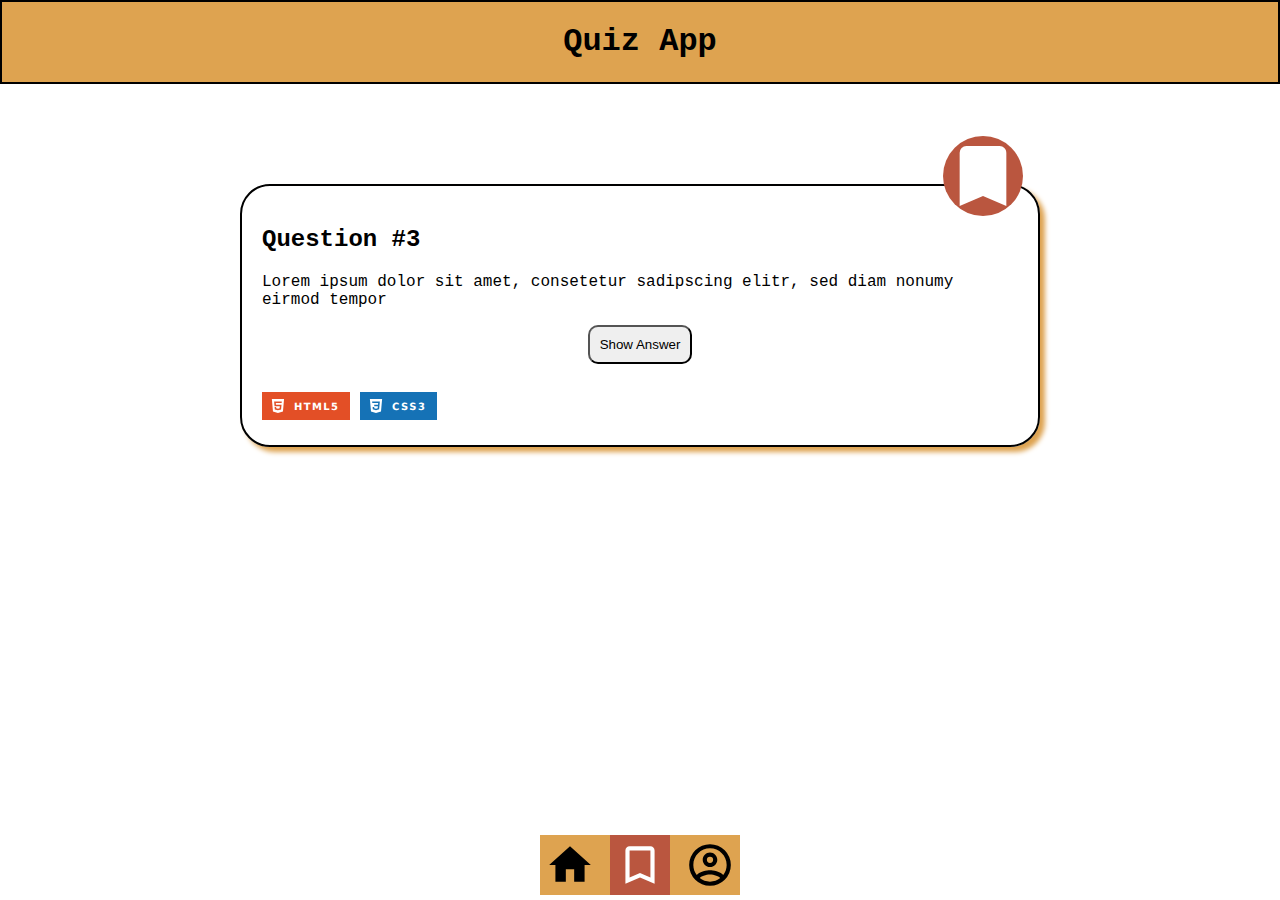
==== bookmarks.html @ f670e758 "add bookmarks.html" ====
<!DOCTYPE html>
<html lang="en">
  <head>
    <meta charset="UTF-8" />
    <meta http-equiv="X-UA-Compatible" content="IE=edge" />
    <meta name="viewport" content="width=device-width, initial-scale=1.0" />
    <link rel="stylesheet" href="styles.css" />
    <title>Document</title>
  </head>
  <body>
    <header>
        <h1>Quiz App</h1>
    </header>
    <main>
    <section class="question-card">
      <button class="bookmark-button active">
        <svg viewBox="0 0 24 24">
          <path
            fill="currentColor"
            d="M17,3H7A2,2 0 0,0 5,5V21L12,18L19,21V5C19,3.89 18.1,3 17,3Z"
          />
        </svg>
      </button>

      <!-- <button class="bookmark-button active">
            <svg style="width:24px;height:24px" viewBox="0 0 24 24">
                <path fill="currentColor" d="M17,3H7A2,2 0 0,0 5,5V21L12,18L19,21V5C19,3.89 18.1,3 17,3Z" />
            </svg>
          </button>  -->

      <h2>Question #3</h2>
      <p>
        Lorem ipsum dolor sit amet, consetetur sadipscing elitr, sed diam nonumy
        eirmod tempor
      </p>
      <button class="answer-button">Show Answer</button>
      <br />
      <img class="badge" src="./assets/html5-badge.svg" alt="html5" />
      <img class="badge" src="./assets/css3-badge.svg" alt="css3" />
    </section>
    </main>
    <footer>
        <nav class="navbar">
            <a href="index.html" class="link home">
            <svg viewBox="0 0 24 24">
                <path fill="currentColor" d="M10,20V14H14V20H19V12H22L12,3L2,12H5V20H10Z" />
            </svg>
            </a>
            <a href="bookmarks.html" class="link bookmark active">
                <svg viewBox="0 0 24 24">
                        <path fill="currentColor" d="M17,18L12,15.82L7,18V5H17M17,3H7A2,2 0 0,0 5,5V21L12,18L19,21V5C19,3.89 18.1,3 17,3Z" />
                    </svg>
                  </button>
            </a>
            <a href="profile.html" class="link profile">
                <svg viewBox="0 0 24 24">
                    <path fill="currentColor" d="M12,2A10,10 0 0,0 2,12A10,10 0 0,0 12,22A10,10 0 0,0 22,12A10,10 0 0,0 12,2M7.07,18.28C7.5,17.38 10.12,16.5 12,16.5C13.88,16.5 16.5,17.38 16.93,18.28C15.57,19.36 13.86,20 12,20C10.14,20 8.43,19.36 7.07,18.28M18.36,16.83C16.93,15.09 13.46,14.5 12,14.5C10.54,14.5 7.07,15.09 5.64,16.83C4.62,15.5 4,13.82 4,12C4,7.59 7.59,4 12,4C16.41,4 20,7.59 20,12C20,13.82 19.38,15.5 18.36,16.83M12,6C10.06,6 8.5,7.56 8.5,9.5C8.5,11.44 10.06,13 12,13C13.94,13 15.5,11.44 15.5,9.5C15.5,7.56 13.94,6 12,6M12,11A1.5,1.5 0 0,1 10.5,9.5A1.5,1.5 0 0,1 12,8A1.5,1.5 0 0,1 13.5,9.5A1.5,1.5 0 0,1 12,11Z" />
                </svg>
             </a>
        </nav>
    </footer>
  </body>
</html>
---- styles.css ----
* {
  box-sizing: border-box;
}

body {
  margin: 0;
  font-family: "Courier New", Courier, monospace;
}
header {
  border: 2px solid black;
  text-align: center;
  width: 100%;
  background-color: #dea350;
}

main {
  margin: 50px;
}

.question-card {
  position: relative;
  border: 2px solid black;
  border-radius: 30px;
  box-shadow: 5px 5px 5px #dea350;
  max-width: 800px;
  margin: 100px auto;
  padding: 20px;
}

.bookmark-button {
  position: absolute;
  border: none;
  padding: 0;
  width: 80px;
  height: 80px;
  border-radius: 50%;
  background-color: white;
  color: black;
  top: -50px;
  right: 15px;
}

.answer-button {
  display: block;
  padding: 10px;
  margin: 10px auto;
  border-radius: 10px;
}

footer {
  position: fixed;
  bottom: 0;
  display: flex;
  justify-content: center;
  align-items: center;
  width: 100%;
  z-index: 10;
  height: 70px;
}

.navbar {
  display: flex;
  gap: 10px;
  background-color: #dea350;
}

.link {
  width: 60px;
  height: 60px;
  color: black;
  text-decoration: none;
  padding: 5px;
}

.active {
  background-color: #ba563f;
  color: white;
}
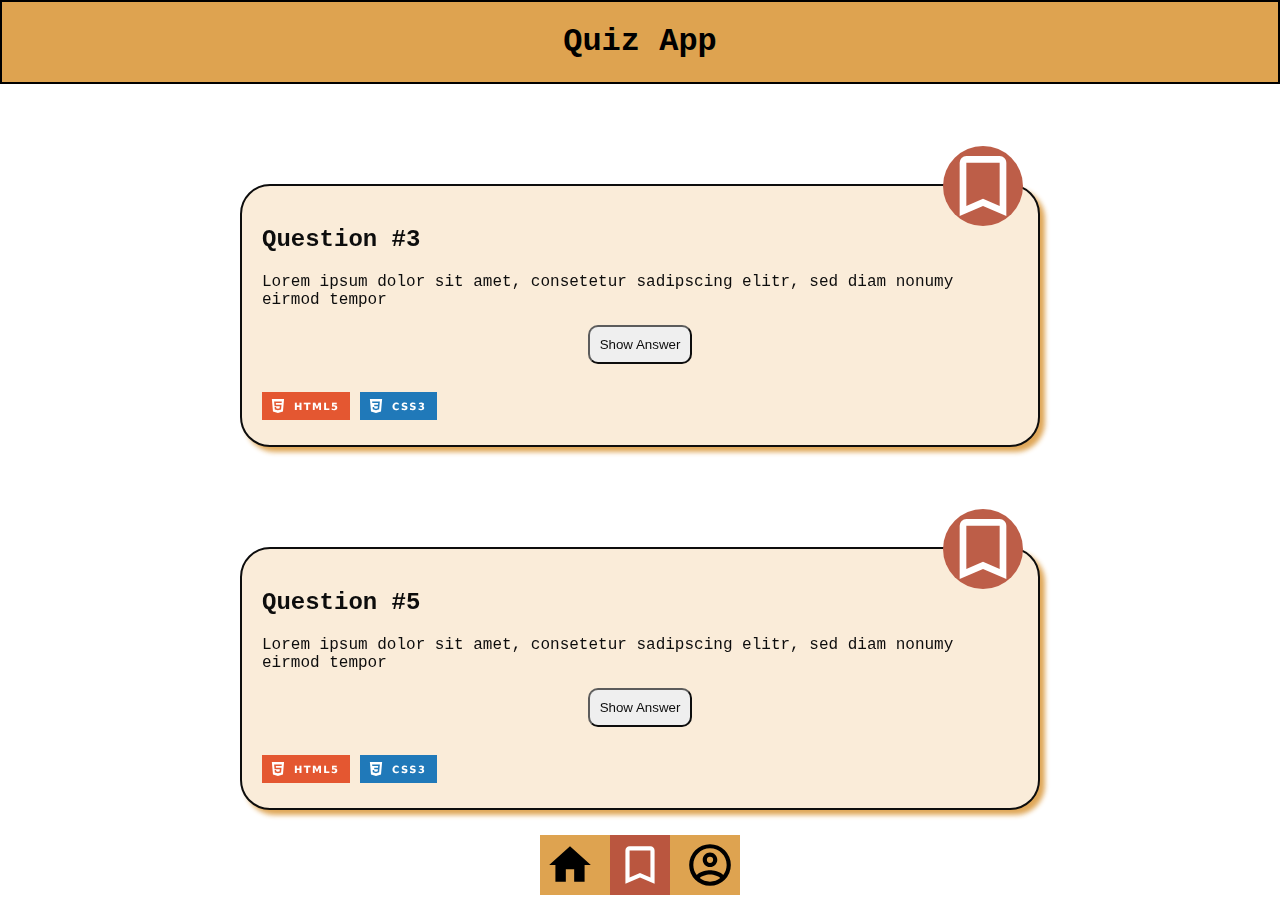
==== commit e4804cac: "add profile-page continue styling add index.js" ====
--- a/bookmarks.html
+++ b/bookmarks.html
@@ -5,20 +5,18 @@
     <meta http-equiv="X-UA-Compatible" content="IE=edge" />
     <meta name="viewport" content="width=device-width, initial-scale=1.0" />
     <link rel="stylesheet" href="styles.css" />
+    <script src="index.js" defer></script>
     <title>Document</title>
   </head>
-  <body>
+  <body data-js="body">
     <header>
         <h1>Quiz App</h1>
     </header>
     <main>
     <section class="question-card">
-      <button class="bookmark-button active">
+      <button class="question-card__bookmark-button active">
         <svg viewBox="0 0 24 24">
-          <path
-            fill="currentColor"
-            d="M17,3H7A2,2 0 0,0 5,5V21L12,18L19,21V5C19,3.89 18.1,3 17,3Z"
-          />
+            <path fill="currentColor" d="M17,18L12,15.82L7,18V5H17M17,3H7A2,2 0 0,0 5,5V21L12,18L19,21V5C19,3.89 18.1,3 17,3Z" />
         </svg>
       </button>
 
@@ -33,26 +31,40 @@
         Lorem ipsum dolor sit amet, consetetur sadipscing elitr, sed diam nonumy
         eirmod tempor
       </p>
-      <button class="answer-button">Show Answer</button>
+      <button class="question-card__answer-button">Show Answer</button>
       <br />
-      <img class="badge" src="./assets/html5-badge.svg" alt="html5" />
-      <img class="badge" src="./assets/css3-badge.svg" alt="css3" />
+      <img src="./assets/html5-badge.svg" alt="html5" />
+      <img src="./assets/css3-badge.svg" alt="css3" />
     </section>
+
+    <section class="question-card">
+        <button class="question-card__bookmark-button active">
+            <svg viewBox="0 0 24 24">
+                <path fill="currentColor" d="M17,18L12,15.82L7,18V5H17M17,3H7A2,2 0 0,0 5,5V21L12,18L19,21V5C19,3.89 18.1,3 17,3Z" />
+            </svg>
+        </button>
+        <h2>Question #5</h2>
+        <p>Lorem ipsum dolor sit amet, consetetur sadipscing elitr, sed diam nonumy eirmod tempor</p>
+        <button class="question-card__answer-button">Show Answer</button>
+        <br />
+        <img src="./assets/html5-badge.svg" alt="html5" />
+        <img src="./assets/css3-badge.svg" alt="css3" />
+      </section>
     </main>
     <footer>
         <nav class="navbar">
-            <a href="index.html" class="link home">
+            <a href="index.html" class="navbar__link">
             <svg viewBox="0 0 24 24">
                 <path fill="currentColor" d="M10,20V14H14V20H19V12H22L12,3L2,12H5V20H10Z" />
             </svg>
             </a>
-            <a href="bookmarks.html" class="link bookmark active">
+            <a href="bookmarks.html" class="navbar__link active">
                 <svg viewBox="0 0 24 24">
                         <path fill="currentColor" d="M17,18L12,15.82L7,18V5H17M17,3H7A2,2 0 0,0 5,5V21L12,18L19,21V5C19,3.89 18.1,3 17,3Z" />
                     </svg>
                   </button>
             </a>
-            <a href="profile.html" class="link profile">
+            <a href="profile.html" class="navbar__link">
                 <svg viewBox="0 0 24 24">
                     <path fill="currentColor" d="M12,2A10,10 0 0,0 2,12A10,10 0 0,0 12,22A10,10 0 0,0 22,12A10,10 0 0,0 12,2M7.07,18.28C7.5,17.38 10.12,16.5 12,16.5C13.88,16.5 16.5,17.38 16.93,18.28C15.57,19.36 13.86,20 12,20C10.14,20 8.43,19.36 7.07,18.28M18.36,16.83C16.93,15.09 13.46,14.5 12,14.5C10.54,14.5 7.07,15.09 5.64,16.83C4.62,15.5 4,13.82 4,12C4,7.59 7.59,4 12,4C16.41,4 20,7.59 20,12C20,13.82 19.38,15.5 18.36,16.83M12,6C10.06,6 8.5,7.56 8.5,9.5C8.5,11.44 10.06,13 12,13C13.94,13 15.5,11.44 15.5,9.5C15.5,7.56 13.94,6 12,6M12,11A1.5,1.5 0 0,1 10.5,9.5A1.5,1.5 0 0,1 12,8A1.5,1.5 0 0,1 13.5,9.5A1.5,1.5 0 0,1 12,11Z" />
                 </svg>
--- a/styles.css
+++ b/styles.css
@@ -6,6 +6,12 @@
   margin: 0;
   font-family: "Courier New", Courier, monospace;
 }
+
+body.dark {
+  background-color: rgb(50, 51, 58);
+  color: white;
+}
+
 header {
   border: 2px solid black;
   text-align: center;
@@ -25,22 +31,24 @@
   max-width: 800px;
   margin: 100px auto;
   padding: 20px;
+  background-color: antiquewhite;
+  opacity: 0.95;
 }
 
-.bookmark-button {
+.question-card__bookmark-button {
   position: absolute;
   border: none;
   padding: 0;
   width: 80px;
   height: 80px;
   border-radius: 50%;
-  background-color: white;
+  background-color: transparent;
   color: black;
-  top: -50px;
+  top: -40px;
   right: 15px;
 }
 
-.answer-button {
+.question-card__answer-button {
   display: block;
   padding: 10px;
   margin: 10px auto;
@@ -64,7 +72,7 @@
   background-color: #dea350;
 }
 
-.link {
+.navbar__link {
   width: 60px;
   height: 60px;
   color: black;
@@ -76,3 +84,78 @@
   background-color: #ba563f;
   color: white;
 }
+
+.switch {
+  position: relative;
+  display: inline-block;
+  width: 60px;
+  height: 34px;
+  color: black;
+}
+
+.switch input {
+  opacity: 0;
+  width: 0;
+  height: 0;
+}
+
+.slider {
+  position: absolute;
+  cursor: pointer;
+  top: 0;
+  left: 0;
+  right: 0;
+  bottom: 0;
+  background-color: #ccc;
+  -webkit-transition: 0.4s;
+  transition: 0.4s;
+}
+
+.slider:before {
+  position: absolute;
+  content: "";
+  height: 26px;
+  width: 26px;
+  left: 4px;
+  bottom: 4px;
+  background-color: white;
+  -webkit-transition: 0.4s;
+  transition: 0.4s;
+}
+
+input:checked + .slider {
+  background-color: #2196f3;
+}
+
+input:focus + .slider {
+  box-shadow: 0 0 1px #2196f3;
+}
+
+input:checked + .slider:before {
+  -webkit-transform: translateX(26px);
+  -ms-transform: translateX(26px);
+  transform: translateX(26px);
+}
+
+/* Rounded sliders */
+.slider.round {
+  border-radius: 34px;
+}
+
+.slider.round:before {
+  border-radius: 50%;
+}
+
+.dark-mode {
+  display: flex;
+  justify-content: space-around;
+  align-items: center;
+}
+
+.counter {
+  position: static;
+  width: 30px;
+  height: 30px;
+  border: 2px solid black;
+  padding: 10px;
+}
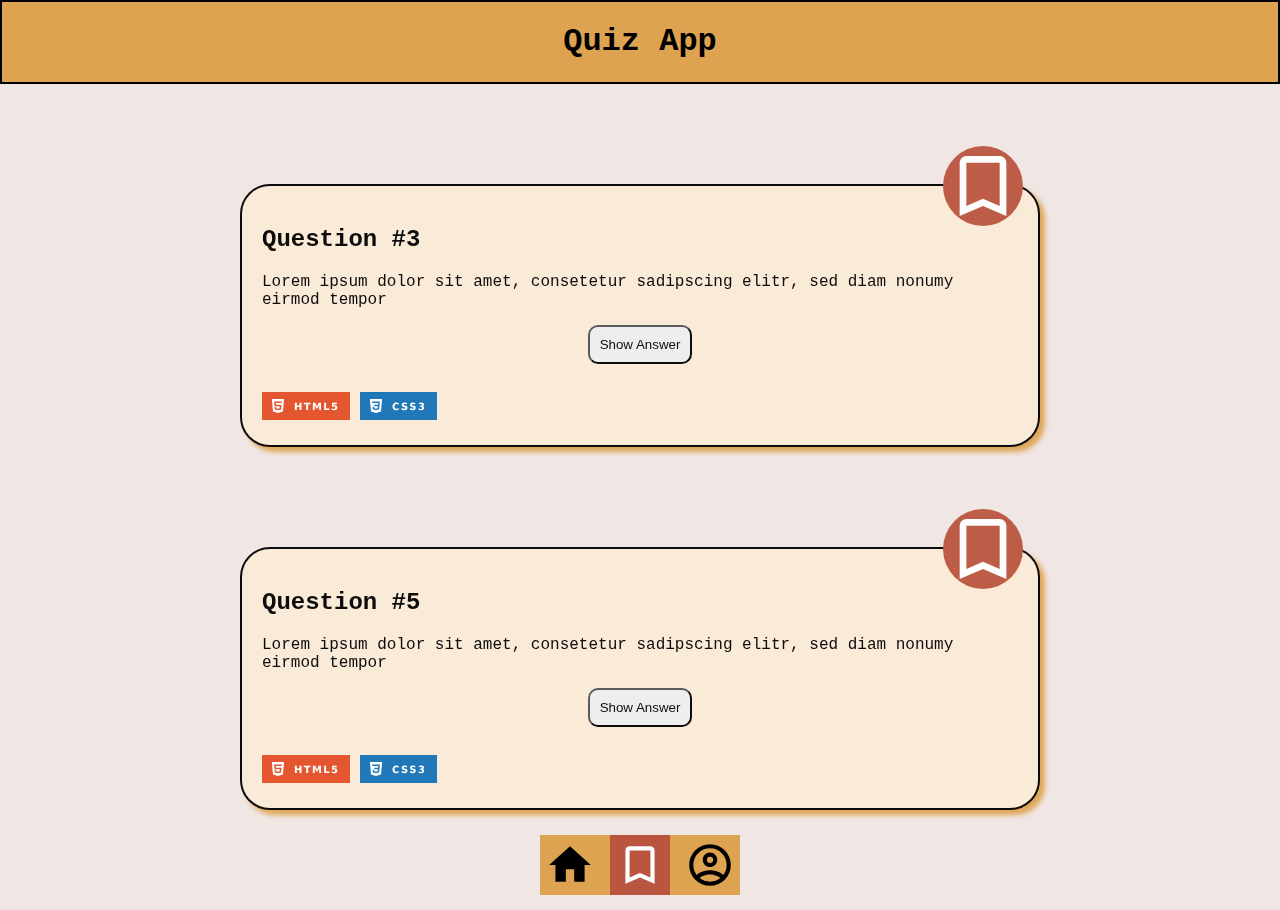
==== commit 748448db: "actualize files" ====
--- a/bookmarks.html
+++ b/bookmarks.html
@@ -72,4 +72,4 @@
         </nav>
     </footer>
   </body>
-</html>
+</html>--- a/styles.css
+++ b/styles.css
@@ -1,161 +1,5 @@
-* {
-  box-sizing: border-box;
-}
-
-body {
-  margin: 0;
-  font-family: "Courier New", Courier, monospace;
-}
-
-body.dark {
-  background-color: rgb(50, 51, 58);
-  color: white;
-}
-
-header {
-  border: 2px solid black;
-  text-align: center;
-  width: 100%;
-  background-color: #dea350;
-}
-
-main {
-  margin: 50px;
-}
-
-.question-card {
-  position: relative;
-  border: 2px solid black;
-  border-radius: 30px;
-  box-shadow: 5px 5px 5px #dea350;
-  max-width: 800px;
-  margin: 100px auto;
-  padding: 20px;
-  background-color: antiquewhite;
-  opacity: 0.95;
-}
-
-.question-card__bookmark-button {
-  position: absolute;
-  border: none;
-  padding: 0;
-  width: 80px;
-  height: 80px;
-  border-radius: 50%;
-  background-color: transparent;
-  color: black;
-  top: -40px;
-  right: 15px;
-}
-
-.question-card__answer-button {
-  display: block;
-  padding: 10px;
-  margin: 10px auto;
-  border-radius: 10px;
-}
-
-footer {
-  position: fixed;
-  bottom: 0;
-  display: flex;
-  justify-content: center;
-  align-items: center;
-  width: 100%;
-  z-index: 10;
-  height: 70px;
-}
-
-.navbar {
-  display: flex;
-  gap: 10px;
-  background-color: #dea350;
-}
-
-.navbar__link {
-  width: 60px;
-  height: 60px;
-  color: black;
-  text-decoration: none;
-  padding: 5px;
-}
-
-.active {
-  background-color: #ba563f;
-  color: white;
-}
-
-.switch {
-  position: relative;
-  display: inline-block;
-  width: 60px;
-  height: 34px;
-  color: black;
-}
-
-.switch input {
-  opacity: 0;
-  width: 0;
-  height: 0;
-}
-
-.slider {
-  position: absolute;
-  cursor: pointer;
-  top: 0;
-  left: 0;
-  right: 0;
-  bottom: 0;
-  background-color: #ccc;
-  -webkit-transition: 0.4s;
-  transition: 0.4s;
-}
-
-.slider:before {
-  position: absolute;
-  content: "";
-  height: 26px;
-  width: 26px;
-  left: 4px;
-  bottom: 4px;
-  background-color: white;
-  -webkit-transition: 0.4s;
-  transition: 0.4s;
-}
-
-input:checked + .slider {
-  background-color: #2196f3;
-}
-
-input:focus + .slider {
-  box-shadow: 0 0 1px #2196f3;
-}
-
-input:checked + .slider:before {
-  -webkit-transform: translateX(26px);
-  -ms-transform: translateX(26px);
-  transform: translateX(26px);
-}
-
-/* Rounded sliders */
-.slider.round {
-  border-radius: 34px;
-}
-
-.slider.round:before {
-  border-radius: 50%;
-}
-
-.dark-mode {
-  display: flex;
-  justify-content: space-around;
-  align-items: center;
-}
-
-.counter {
-  position: static;
-  width: 30px;
-  height: 30px;
-  border: 2px solid black;
-  padding: 10px;
-}
+@import "./global.css";
+@import "./components/question-card.css";
+@import "./components/navigation.css";
+@import "./components/dark-mode.css";
+@import "./components/profile.css";
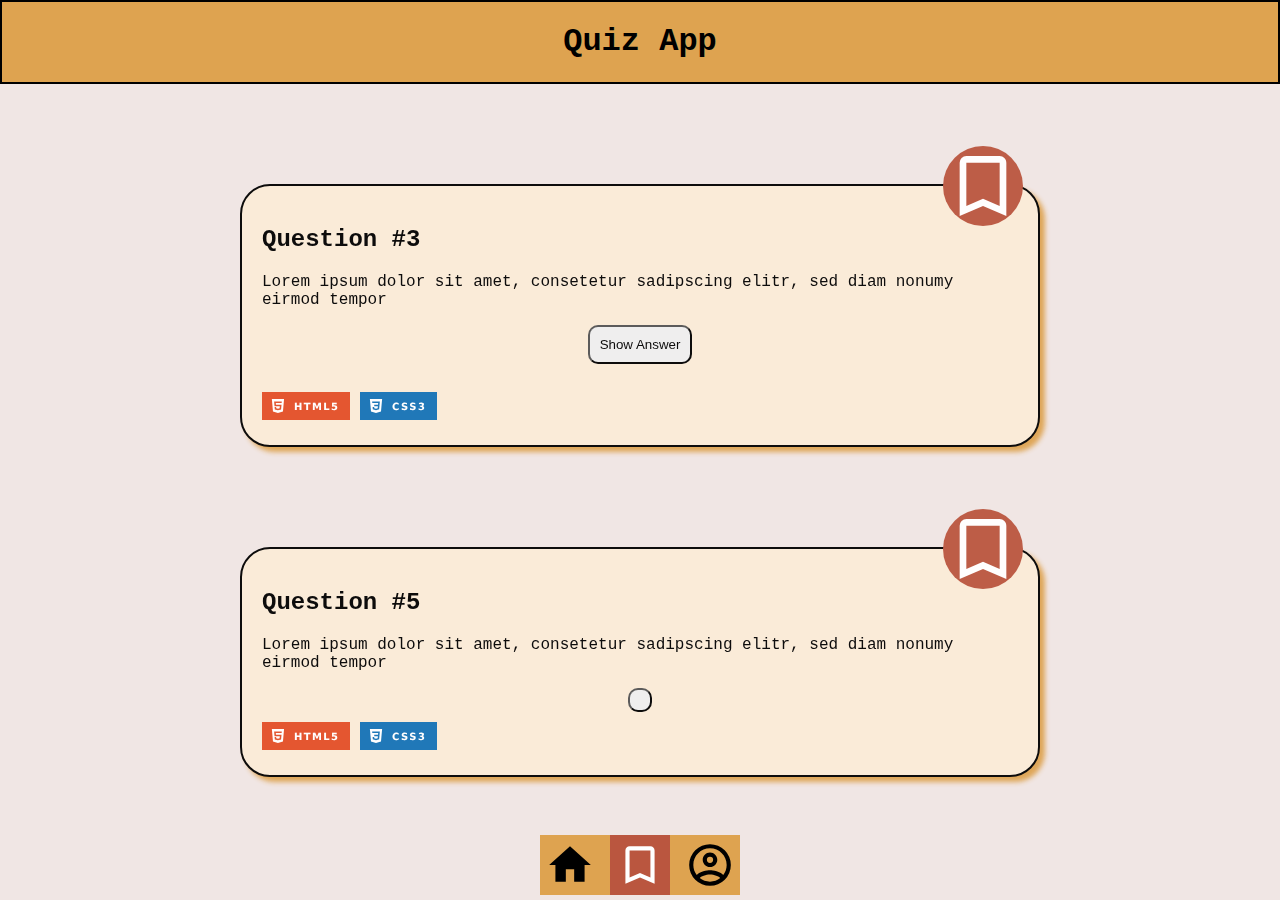
==== commit 2eb1b599: "add accessibility" ====
--- a/bookmarks.html
+++ b/bookmarks.html
@@ -13,9 +13,10 @@
         <h1>Quiz App</h1>
     </header>
     <main>
+    <!--start card-->
     <section class="question-card">
-      <button class="question-card__bookmark-button active">
-        <svg viewBox="0 0 24 24">
+      <button class="question-card__bookmark-button active" aria-label="click to remove bookmark">
+        <svg viewBox="0 0 24 24"> 
             <path fill="currentColor" d="M17,18L12,15.82L7,18V5H17M17,3H7A2,2 0 0,0 5,5V21L12,18L19,21V5C19,3.89 18.1,3 17,3Z" />
         </svg>
       </button>
@@ -31,40 +32,39 @@
         Lorem ipsum dolor sit amet, consetetur sadipscing elitr, sed diam nonumy
         eirmod tempor
       </p>
-      <button class="question-card__answer-button">Show Answer</button>
+      <button class="question-card__answer-button" aria-label="click to see answer">Show Answer</button>
       <br />
-      <img src="./assets/html5-badge.svg" alt="html5" />
-      <img src="./assets/css3-badge.svg" alt="css3" />
+      <img src="./assets/html5-badge.svg" alt="html5-badge" />
+      <img src="./assets/css3-badge.svg" alt="css3-badge" />
     </section>
 
     <section class="question-card">
-        <button class="question-card__bookmark-button active">
+        <button class="question-card__bookmark-button active" aria-label="click to remove bookmark">
             <svg viewBox="0 0 24 24">
                 <path fill="currentColor" d="M17,18L12,15.82L7,18V5H17M17,3H7A2,2 0 0,0 5,5V21L12,18L19,21V5C19,3.89 18.1,3 17,3Z" />
             </svg>
         </button>
         <h2>Question #5</h2>
         <p>Lorem ipsum dolor sit amet, consetetur sadipscing elitr, sed diam nonumy eirmod tempor</p>
-        <button class="question-card__answer-button">Show Answer</button>
-        <br />
-        <img src="./assets/html5-badge.svg" alt="html5" />
-        <img src="./assets/css3-badge.svg" alt="css3" />
+        <button class="question-card__answer-button" aria-label="click to see answer"></button>
+        <img src="./assets/html5-badge.svg" alt="html5-badge" />
+        <img src="./assets/css3-badge.svg" alt="css3-badge" />
       </section>
     </main>
     <footer>
         <nav class="navbar">
-            <a href="index.html" class="navbar__link">
+            <a href="index.html" class="navbar__link" aria-label="switch to quiz-page">
             <svg viewBox="0 0 24 24">
                 <path fill="currentColor" d="M10,20V14H14V20H19V12H22L12,3L2,12H5V20H10Z" />
             </svg>
             </a>
-            <a href="bookmarks.html" class="navbar__link active">
+            <a href="bookmarks.html" class="navbar__link active" aria-label="switch to bookmark-page">
                 <svg viewBox="0 0 24 24">
                         <path fill="currentColor" d="M17,18L12,15.82L7,18V5H17M17,3H7A2,2 0 0,0 5,5V21L12,18L19,21V5C19,3.89 18.1,3 17,3Z" />
                     </svg>
                   </button>
             </a>
-            <a href="profile.html" class="navbar__link">
+            <a href="profile.html" class="navbar__link" aria-label="switch to profile-page">
                 <svg viewBox="0 0 24 24">
                     <path fill="currentColor" d="M12,2A10,10 0 0,0 2,12A10,10 0 0,0 12,22A10,10 0 0,0 22,12A10,10 0 0,0 12,2M7.07,18.28C7.5,17.38 10.12,16.5 12,16.5C13.88,16.5 16.5,17.38 16.93,18.28C15.57,19.36 13.86,20 12,20C10.14,20 8.43,19.36 7.07,18.28M18.36,16.83C16.93,15.09 13.46,14.5 12,14.5C10.54,14.5 7.07,15.09 5.64,16.83C4.62,15.5 4,13.82 4,12C4,7.59 7.59,4 12,4C16.41,4 20,7.59 20,12C20,13.82 19.38,15.5 18.36,16.83M12,6C10.06,6 8.5,7.56 8.5,9.5C8.5,11.44 10.06,13 12,13C13.94,13 15.5,11.44 15.5,9.5C15.5,7.56 13.94,6 12,6M12,11A1.5,1.5 0 0,1 10.5,9.5A1.5,1.5 0 0,1 12,8A1.5,1.5 0 0,1 13.5,9.5A1.5,1.5 0 0,1 12,11Z" />
                 </svg>
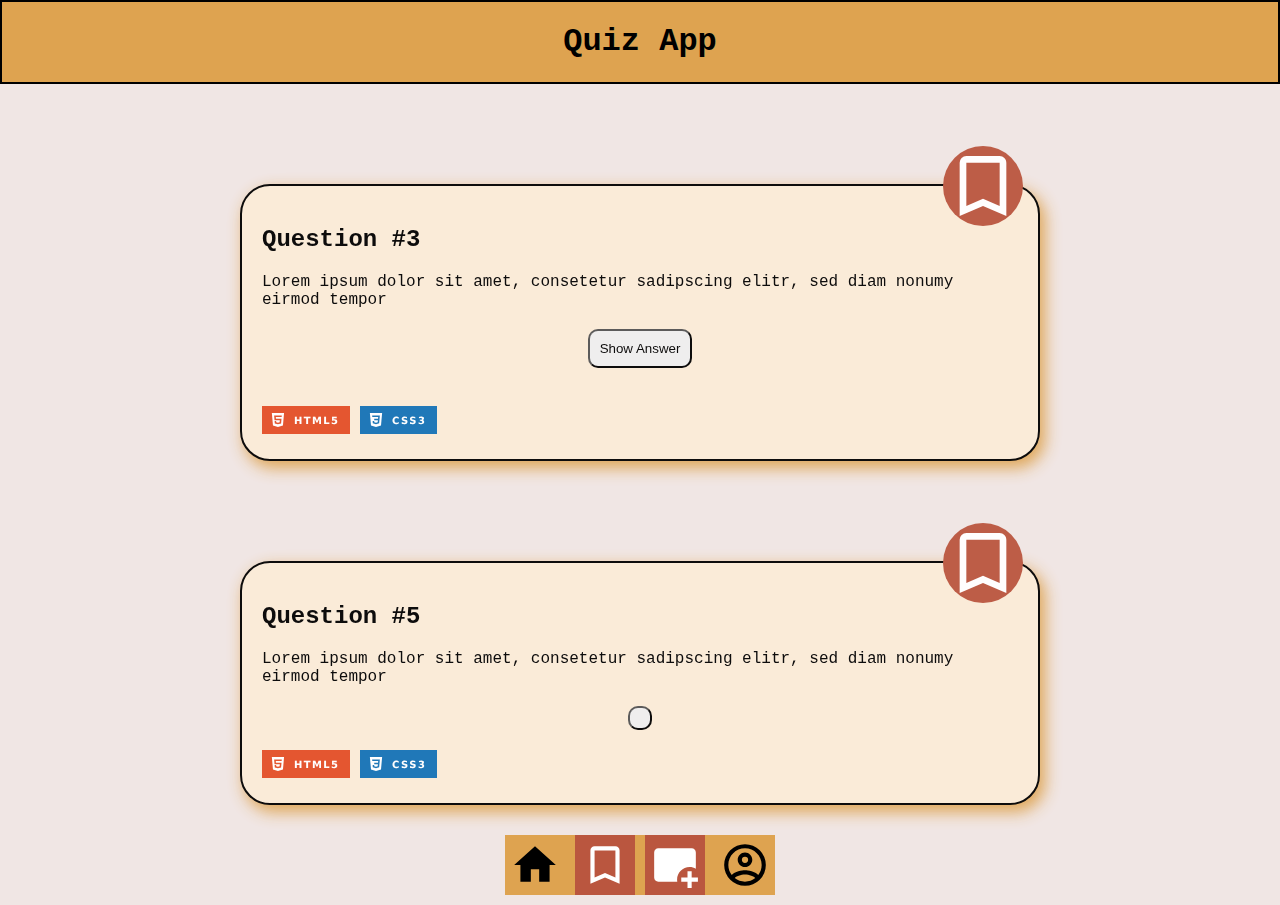
==== commit 549fb59a: "add js for buttons and build form-page" ====
--- a/bookmarks.html
+++ b/bookmarks.html
@@ -6,7 +6,7 @@
     <meta name="viewport" content="width=device-width, initial-scale=1.0" />
     <link rel="stylesheet" href="styles.css" />
     <script src="index.js" defer></script>
-    <title>Document</title>
+    <title>Bookmark Page</title>
   </head>
   <body data-js="body">
     <header>
@@ -64,6 +64,11 @@
                     </svg>
                   </button>
             </a>
+            <a href="form.html" class="navbar__link active"aria-label="swich to form-page">
+              <svg viewBox="0 0 24 24">
+                  <path fill="currentColor" d="M13.09 20H4C2.9 20 2 19.11 2 18V6C2 4.89 2.9 4 4 4H20C21.11 4 22 4.89 22 6V13.81C21.12 13.3 20.09 13 19 13C15.69 13 13 15.69 13 19C13 19.34 13.04 19.67 13.09 20M18 15V18H15V20H18V23H20V20H23V18H20V15H18Z" />
+              </svg>
+          </a>
             <a href="profile.html" class="navbar__link" aria-label="switch to profile-page">
                 <svg viewBox="0 0 24 24">
                     <path fill="currentColor" d="M12,2A10,10 0 0,0 2,12A10,10 0 0,0 12,22A10,10 0 0,0 22,12A10,10 0 0,0 12,2M7.07,18.28C7.5,17.38 10.12,16.5 12,16.5C13.88,16.5 16.5,17.38 16.93,18.28C15.57,19.36 13.86,20 12,20C10.14,20 8.43,19.36 7.07,18.28M18.36,16.83C16.93,15.09 13.46,14.5 12,14.5C10.54,14.5 7.07,15.09 5.64,16.83C4.62,15.5 4,13.82 4,12C4,7.59 7.59,4 12,4C16.41,4 20,7.59 20,12C20,13.82 19.38,15.5 18.36,16.83M12,6C10.06,6 8.5,7.56 8.5,9.5C8.5,11.44 10.06,13 12,13C13.94,13 15.5,11.44 15.5,9.5C15.5,7.56 13.94,6 12,6M12,11A1.5,1.5 0 0,1 10.5,9.5A1.5,1.5 0 0,1 12,8A1.5,1.5 0 0,1 13.5,9.5A1.5,1.5 0 0,1 12,11Z" />
--- a/styles.css
+++ b/styles.css
@@ -2,4 +2,5 @@
 @import "./components/question-card.css";
 @import "./components/navigation.css";
 @import "./components/dark-mode.css";
+@import "./components/form.css";
 @import "./components/profile.css";
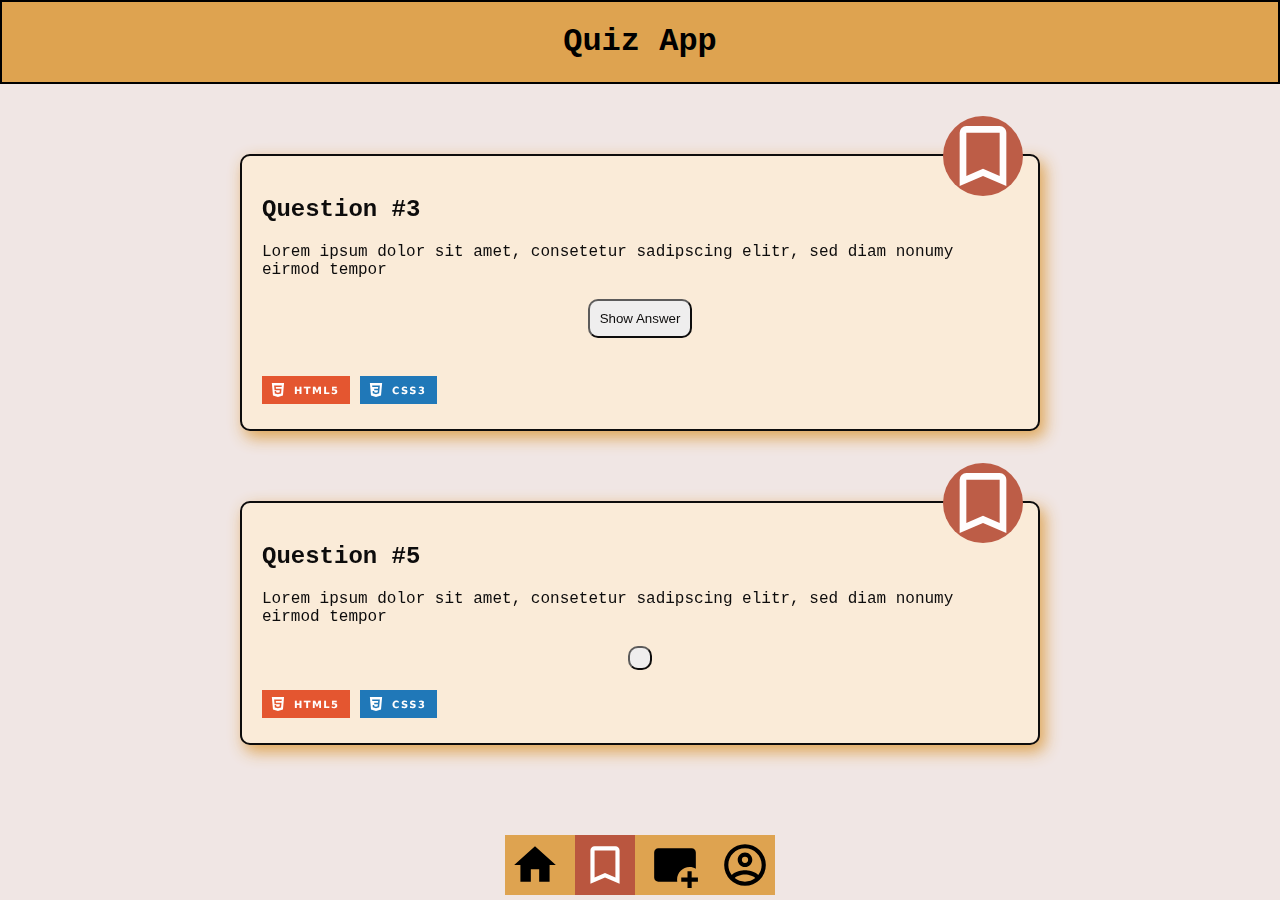
==== commit 11652369: "add form-page" ====
--- a/bookmarks.html
+++ b/bookmarks.html
@@ -64,7 +64,7 @@
                     </svg>
                   </button>
             </a>
-            <a href="form.html" class="navbar__link active"aria-label="swich to form-page">
+            <a href="form.html" class="navbar__link"aria-label="swich to form-page">
               <svg viewBox="0 0 24 24">
                   <path fill="currentColor" d="M13.09 20H4C2.9 20 2 19.11 2 18V6C2 4.89 2.9 4 4 4H20C21.11 4 22 4.89 22 6V13.81C21.12 13.3 20.09 13 19 13C15.69 13 13 15.69 13 19C13 19.34 13.04 19.67 13.09 20M18 15V18H15V20H18V23H20V20H23V18H20V15H18Z" />
               </svg>
